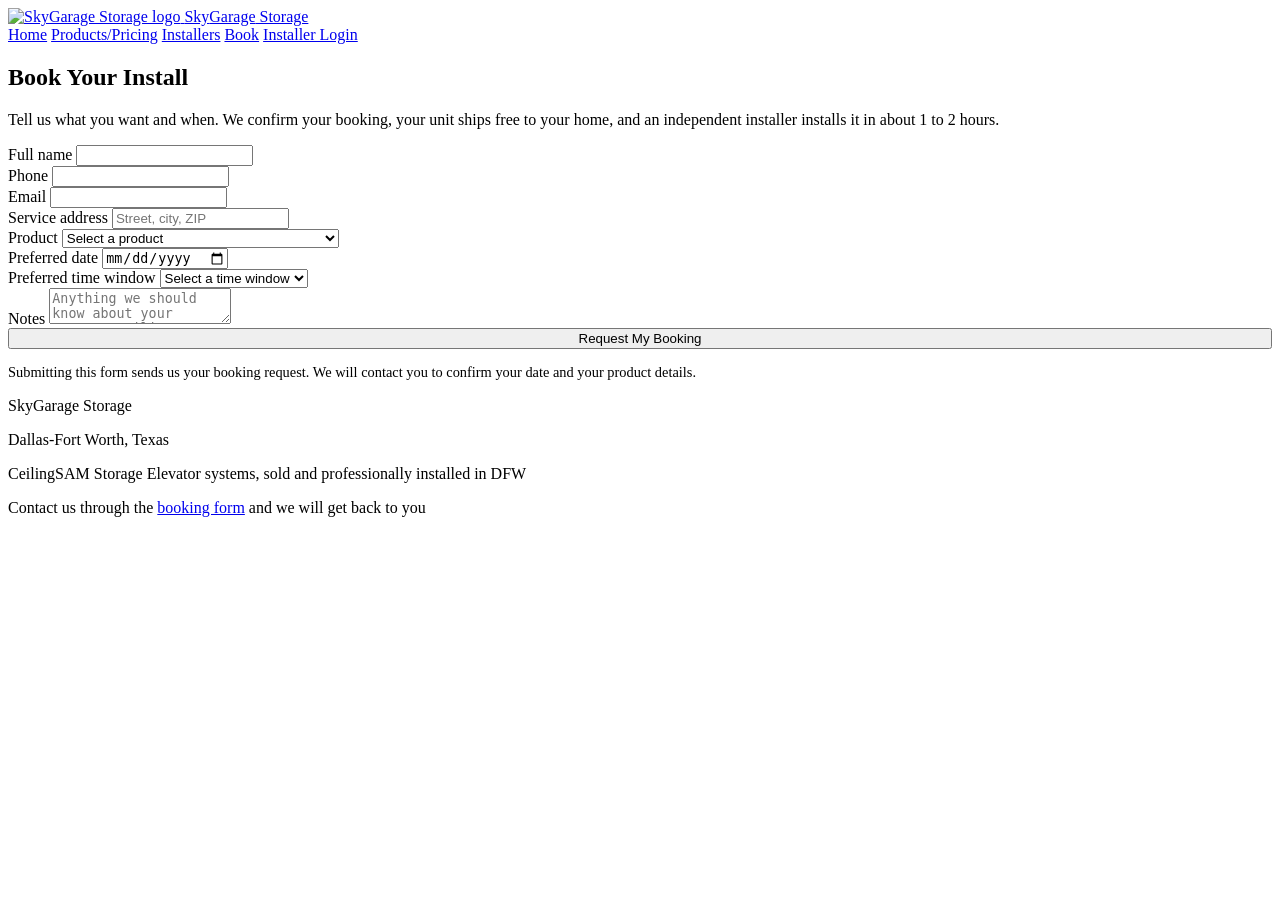
==== book.html @ 348e8c03 "SkyGarage Storage site" ====
<!DOCTYPE html>
<html lang="en">
<head>
<meta charset="UTF-8">
<meta name="viewport" content="width=device-width, initial-scale=1.0">
<title>Book Your Install | SkyGarage Storage</title>
<meta name="description" content="Book a CeilingSAM Storage Elevator install in Dallas-Fort Worth. Pick your product and a preferred date.">
<link rel="icon" type="image/png" href="assets/favicon.png">
<link rel="stylesheet" href="assets/style.css">
</head>
<body>

<header class="site-header">
  <div class="header-inner">
    <a class="brand" href="index.html">
      <img src="assets/logo.png" alt="SkyGarage Storage logo">
      <span class="brand-name">Sky<span>Garage</span> Storage</span>
    </a>
    <nav class="main-nav" aria-label="Main navigation">
      <a href="index.html">Home</a>
      <a href="pricing.html">Products/Pricing</a>
      <a href="installers.html">Installers</a>
      <a href="book.html" class="nav-cta">Book</a>
      <a href="login.html">Installer Login</a>
    </nav>
  </div>
</header>

<main>
  <section class="page-hero">
    <div class="container">
      <h1>Book Your Install</h1>
      <p>Tell us what you want and when. We confirm your booking, your unit ships free to your home, and an independent installer installs it in about 1 to 2 hours.</p>
    </div>
  </section>

  <section class="section">
    <div class="container">
      <div class="form-wrap">
        <div class="form-card">
          <div id="formMessage" class="form-message" role="status" aria-live="polite"></div>
          <form id="bookingForm" novalidate>
            <input type="hidden" name="formType" value="booking">
            <div class="field">
              <label for="name">Full name</label>
              <input type="text" id="name" name="name" required autocomplete="name">
            </div>
            <div class="field">
              <label for="phone">Phone</label>
              <input type="tel" id="phone" name="phone" required autocomplete="tel">
            </div>
            <div class="field">
              <label for="email">Email</label>
              <input type="email" id="email" name="email" required autocomplete="email">
            </div>
            <div class="field">
              <label for="serviceAddress">Service address</label>
              <input type="text" id="serviceAddress" name="serviceAddress" required autocomplete="street-address" placeholder="Street, city, ZIP">
            </div>
            <div class="field">
              <label for="product">Product</label>
              <select id="product" name="product" required>
                <option value="">Select a product</option>
                <option value="4x8 Storage Elevator - $2,099 installed">4x8 Storage Elevator - $2,099 installed</option>
                <option value="4x8 Storage Elevator Pro - $2,399 installed">4x8 Storage Elevator Pro - $2,399 installed</option>
              </select>
            </div>
            <div class="field">
              <label for="preferredDate">Preferred date</label>
              <input type="date" id="preferredDate" name="preferredDate" required>
            </div>
            <div class="field">
              <label for="preferredTimeWindow">Preferred time window</label>
              <select id="preferredTimeWindow" name="preferredTimeWindow" required>
                <option value="">Select a time window</option>
                <option value="Morning">Morning</option>
                <option value="Afternoon">Afternoon</option>
                <option value="Evening">Evening</option>
              </select>
            </div>
            <div class="field">
              <label for="notes">Notes</label>
              <textarea id="notes" name="notes" placeholder="Anything we should know about your garage, ceiling, or schedule"></textarea>
            </div>
            <button type="submit" class="btn" style="width:100%;">Request My Booking</button>
            <p style="color: var(--gray-600); font-size:0.9rem; margin-bottom:0;">Submitting this form sends us your booking request. We will contact you to confirm your date and your product details.</p>
          </form>
        </div>
      </div>
    </div>
  </section>
</main>

<footer class="site-footer">
  <div class="container">
    <p class="footer-name">SkyGarage Storage</p>
    <p>Dallas-Fort Worth, Texas</p>
    <p>CeilingSAM Storage Elevator systems, sold and professionally installed in DFW</p>
    <p>Contact us through the <a href="book.html">booking form</a> and we will get back to you</p>
  </div>
</footer>

<script>
(function () {
  var form = document.getElementById('bookingForm');
  var message = document.getElementById('formMessage');
  form.addEventListener('submit', function (event) {
    event.preventDefault();
    message.className = 'form-message';
    message.textContent = '';
    var data = { formType: 'booking' };
    var fields = new FormData(form);
    fields.forEach(function (value, key) {
      if (key !== 'formType') data[key] = value;
    });
    if (!data.name || !data.phone || !data.email) {
      message.className = 'form-message error';
      message.textContent = 'Please fill in your name, phone, and email so we can confirm your booking.';
      message.scrollIntoView({ behavior: 'smooth', block: 'center' });
      return;
    }
    fetch('/api/submit', {
      method: 'POST',
      headers: { 'Content-Type': 'application/json' },
      body: JSON.stringify(data)
    }).then(function (res) {
      return res.json().then(function (body) { return { ok: res.ok && body.ok, body: body }; });
    }).then(function (result) {
      if (result.ok) {
        message.className = 'form-message success';
        message.textContent = 'Thank you. Your booking request was received. We will contact you to confirm your install date.';
        form.reset();
      } else {
        message.className = 'form-message error';
        message.textContent = 'Something went wrong and your booking was not sent. Please try again, or contact SkyGarage Storage directly.';
      }
      message.scrollIntoView({ behavior: 'smooth', block: 'center' });
    }).catch(function () {
      message.className = 'form-message error';
      message.textContent = 'Something went wrong and your booking was not sent. Please check your connection and try again.';
      message.scrollIntoView({ behavior: 'smooth', block: 'center' });
    });
  });
})();
</script>

</body>
</html>
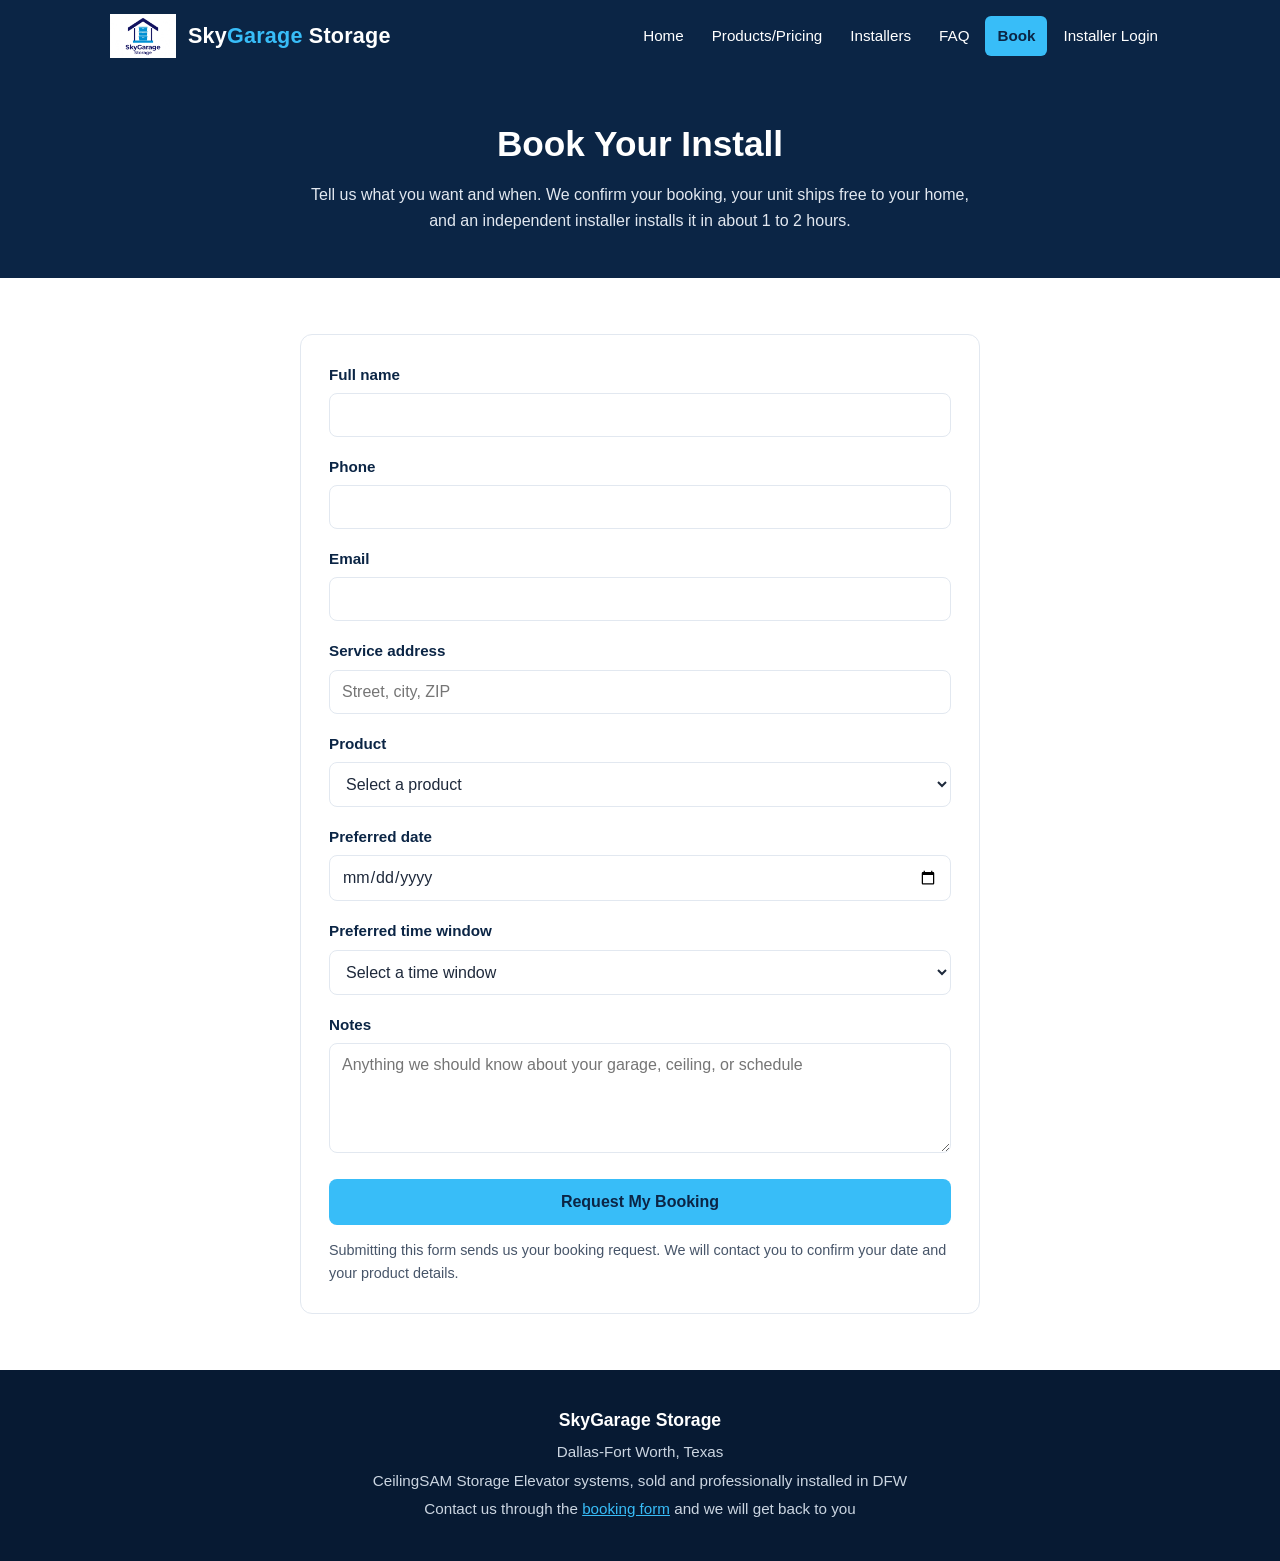
==== commit 86ea3a20: "Add FAQ page, FAQ nav link, and sharper FAQ answers" ====
--- a/book.html
+++ b/book.html
@@ -20,6 +20,7 @@
       <a href="index.html">Home</a>
       <a href="pricing.html">Products/Pricing</a>
       <a href="installers.html">Installers</a>
+      <a href="faq.html">FAQ</a>
       <a href="book.html" class="nav-cta">Book</a>
       <a href="login.html">Installer Login</a>
     </nav>
--- a/assets/style.css
+++ b/assets/style.css
@@ -0,0 +1,347 @@
+:root {
+  --navy: #0B2545;
+  --navy-dark: #071A33;
+  --sky: #38BDF8;
+  --sky-dark: #0284C7;
+  --white: #ffffff;
+  --gray-50: #F8FAFC;
+  --gray-100: #F1F5F9;
+  --gray-200: #E2E8F0;
+  --gray-600: #475569;
+  --gray-800: #1E293B;
+  --green: #15803D;
+  --red: #B91C1C;
+}
+
+* { box-sizing: border-box; }
+
+html { scroll-behavior: smooth; }
+
+body {
+  margin: 0;
+  font-family: Arial, Helvetica, sans-serif;
+  color: var(--gray-800);
+  background: var(--white);
+  line-height: 1.6;
+  font-size: 16px;
+}
+
+a { color: var(--sky-dark); }
+a:hover { text-decoration: underline; }
+
+.container {
+  max-width: 1100px;
+  margin: 0 auto;
+  padding: 0 20px;
+}
+
+/* Header */
+.site-header {
+  background: var(--navy);
+  color: var(--white);
+  position: sticky;
+  top: 0;
+  z-index: 50;
+}
+.site-header .header-inner {
+  max-width: 1100px;
+  margin: 0 auto;
+  padding: 14px 20px;
+  display: flex;
+  align-items: center;
+  justify-content: space-between;
+  gap: 16px;
+  flex-wrap: wrap;
+}
+.brand {
+  display: flex;
+  align-items: center;
+  gap: 12px;
+  color: var(--white);
+  text-decoration: none;
+}
+.brand:hover { text-decoration: none; }
+.brand img {
+  height: 44px;
+  width: auto;
+  display: block;
+}
+.brand-name {
+  font-size: 1.35rem;
+  font-weight: bold;
+  letter-spacing: 0.2px;
+}
+.brand-name span { color: var(--sky); }
+.main-nav { display: flex; flex-wrap: wrap; gap: 4px; }
+.main-nav a {
+  color: var(--white);
+  text-decoration: none;
+  padding: 8px 12px;
+  border-radius: 6px;
+  font-size: 0.95rem;
+}
+.main-nav a:hover { background: rgba(255,255,255,0.12); text-decoration: none; }
+.main-nav a.nav-cta {
+  background: var(--sky);
+  color: var(--navy);
+  font-weight: bold;
+}
+.main-nav a.nav-cta:hover { background: #7DD3FC; }
+
+/* Hero */
+.hero {
+  background: var(--navy);
+  background: linear-gradient(135deg, var(--navy-dark) 0%, var(--navy) 55%, #13315C 100%);
+  color: var(--white);
+  padding: 64px 0 72px;
+  text-align: center;
+}
+.hero h1 {
+  font-size: 2.6rem;
+  line-height: 1.15;
+  margin: 0 0 16px;
+}
+.hero h1 span { color: var(--sky); }
+.hero p {
+  font-size: 1.15rem;
+  max-width: 680px;
+  margin: 0 auto 28px;
+  color: #E2E8F0;
+}
+.btn {
+  display: inline-block;
+  background: var(--sky);
+  color: var(--navy);
+  font-weight: bold;
+  padding: 14px 28px;
+  border-radius: 8px;
+  text-decoration: none;
+  border: none;
+  cursor: pointer;
+  font-size: 1rem;
+}
+.btn:hover { background: #7DD3FC; text-decoration: none; }
+.btn-secondary {
+  background: transparent;
+  color: var(--white);
+  border: 2px solid var(--white);
+  margin-left: 10px;
+}
+.btn-secondary:hover { background: rgba(255,255,255,0.12); }
+
+/* Sections */
+.section { padding: 56px 0; }
+.section-alt { background: var(--gray-50); }
+.section h2 {
+  font-size: 2rem;
+  color: var(--navy);
+  margin: 0 0 12px;
+  text-align: center;
+}
+.section .section-intro {
+  text-align: center;
+  max-width: 720px;
+  margin: 0 auto 36px;
+  color: var(--gray-600);
+}
+.lead { font-size: 1.05rem; color: var(--gray-600); }
+
+/* Cards and grids */
+.grid {
+  display: grid;
+  grid-template-columns: repeat(auto-fit, minmax(260px, 1fr));
+  gap: 20px;
+}
+.card {
+  background: var(--white);
+  border: 1px solid var(--gray-200);
+  border-radius: 12px;
+  padding: 24px;
+}
+.card h3 { color: var(--navy); margin-top: 0; }
+.card p { color: var(--gray-600); }
+
+.step-num {
+  display: inline-flex;
+  align-items: center;
+  justify-content: center;
+  width: 42px;
+  height: 42px;
+  border-radius: 50%;
+  background: var(--sky);
+  color: var(--navy);
+  font-weight: bold;
+  font-size: 1.1rem;
+  margin-bottom: 12px;
+}
+
+/* Products */
+.product-card {
+  background: var(--white);
+  border: 2px solid var(--gray-200);
+  border-radius: 12px;
+  padding: 28px;
+  text-align: center;
+}
+.product-card.featured { border-color: var(--sky); }
+.product-card h3 { color: var(--navy); font-size: 1.4rem; margin: 0 0 8px; }
+.product-size { color: var(--gray-600); margin: 0 0 16px; }
+.price {
+  font-size: 2.4rem;
+  font-weight: bold;
+  color: var(--navy);
+  margin: 0;
+  line-height: 1.1;
+}
+.price-label { color: var(--gray-600); margin: 4px 0 12px; }
+.reference-price { color: var(--gray-600); font-size: 0.95rem; margin: 0 0 20px; }
+.product-card ul {
+  text-align: left;
+  margin: 0 0 24px;
+  padding-left: 20px;
+  color: var(--gray-600);
+}
+
+/* FAQ */
+.faq { max-width: 800px; margin: 0 auto; }
+.faq-item {
+  border: 1px solid var(--gray-200);
+  border-radius: 10px;
+  padding: 18px 20px;
+  margin-bottom: 12px;
+  background: var(--white);
+}
+.faq-item h3 { margin: 0 0 6px; color: var(--navy); font-size: 1.05rem; }
+.faq-item p { margin: 0; color: var(--gray-600); }
+
+/* CTA band */
+.cta-band {
+  background: var(--navy);
+  color: var(--white);
+  text-align: center;
+  padding: 52px 0;
+}
+.cta-band h2 { color: var(--white); margin: 0 0 10px; font-size: 1.9rem; }
+.cta-band p { color: #E2E8F0; margin: 0 auto 24px; max-width: 620px; }
+
+/* Forms */
+.form-wrap { max-width: 680px; margin: 0 auto; }
+.form-card {
+  background: var(--white);
+  border: 1px solid var(--gray-200);
+  border-radius: 12px;
+  padding: 28px;
+}
+.field { margin-bottom: 18px; }
+.field label {
+  display: block;
+  font-weight: bold;
+  color: var(--navy);
+  margin-bottom: 6px;
+  font-size: 0.95rem;
+}
+.field input,
+.field select,
+.field textarea {
+  width: 100%;
+  padding: 12px;
+  border: 1px solid var(--gray-200);
+  border-radius: 8px;
+  font-size: 1rem;
+  font-family: inherit;
+  background: var(--white);
+  color: var(--gray-800);
+}
+.field textarea { min-height: 110px; resize: vertical; }
+.field input:focus,
+.field select:focus,
+.field textarea:focus {
+  outline: 2px solid var(--sky);
+  border-color: var(--sky);
+}
+.form-message {
+  display: none;
+  padding: 14px 16px;
+  border-radius: 8px;
+  margin-bottom: 18px;
+  font-weight: bold;
+}
+.form-message.success {
+  display: block;
+  background: #F0FDF4;
+  border: 1px solid #BBF7D0;
+  color: var(--green);
+}
+.form-message.error {
+  display: block;
+  background: #FEF2F2;
+  border: 1px solid #FECACA;
+  color: var(--red);
+}
+.radio-row { display: flex; gap: 20px; flex-wrap: wrap; }
+.radio-row label { font-weight: normal; color: var(--gray-800); display: flex; gap: 6px; align-items: center; }
+.radio-row input { width: auto; }
+
+/* Jobs */
+.job-card {
+  border: 1px solid var(--gray-200);
+  border-radius: 10px;
+  padding: 18px 20px;
+  margin-bottom: 14px;
+  background: var(--white);
+}
+.job-card h3 { margin: 0 0 8px; color: var(--navy); }
+.job-card p { margin: 4px 0; color: var(--gray-600); }
+.job-status {
+  display: inline-block;
+  background: var(--gray-100);
+  color: var(--navy);
+  padding: 2px 10px;
+  border-radius: 999px;
+  font-size: 0.85rem;
+  font-weight: bold;
+}
+
+/* Footer */
+.site-footer {
+  background: var(--navy-dark);
+  color: #CBD5E1;
+  padding: 36px 0;
+  text-align: center;
+}
+.site-footer .footer-name {
+  color: var(--white);
+  font-weight: bold;
+  font-size: 1.1rem;
+  margin: 0 0 6px;
+}
+.site-footer p { margin: 4px 0; font-size: 0.95rem; }
+.site-footer a { color: var(--sky); }
+
+.page-hero {
+  background: var(--navy);
+  color: var(--white);
+  padding: 44px 0;
+  text-align: center;
+}
+.page-hero h1 { margin: 0 0 10px; font-size: 2.2rem; }
+.page-hero p { margin: 0 auto; max-width: 680px; color: #E2E8F0; }
+
+.pay-highlight {
+  background: var(--gray-100);
+  border: 2px solid var(--sky);
+  border-radius: 12px;
+  padding: 28px;
+  text-align: center;
+  margin-bottom: 32px;
+}
+.pay-highlight .price { font-size: 2.6rem; }
+
+@media (max-width: 640px) {
+  .hero h1 { font-size: 2rem; }
+  .page-hero h1 { font-size: 1.8rem; }
+  .site-header .header-inner { justify-content: center; text-align: center; }
+  .main-nav { justify-content: center; }
+  .btn-secondary { margin-left: 0; margin-top: 10px; }
+  .section { padding: 40px 0; }
+}
